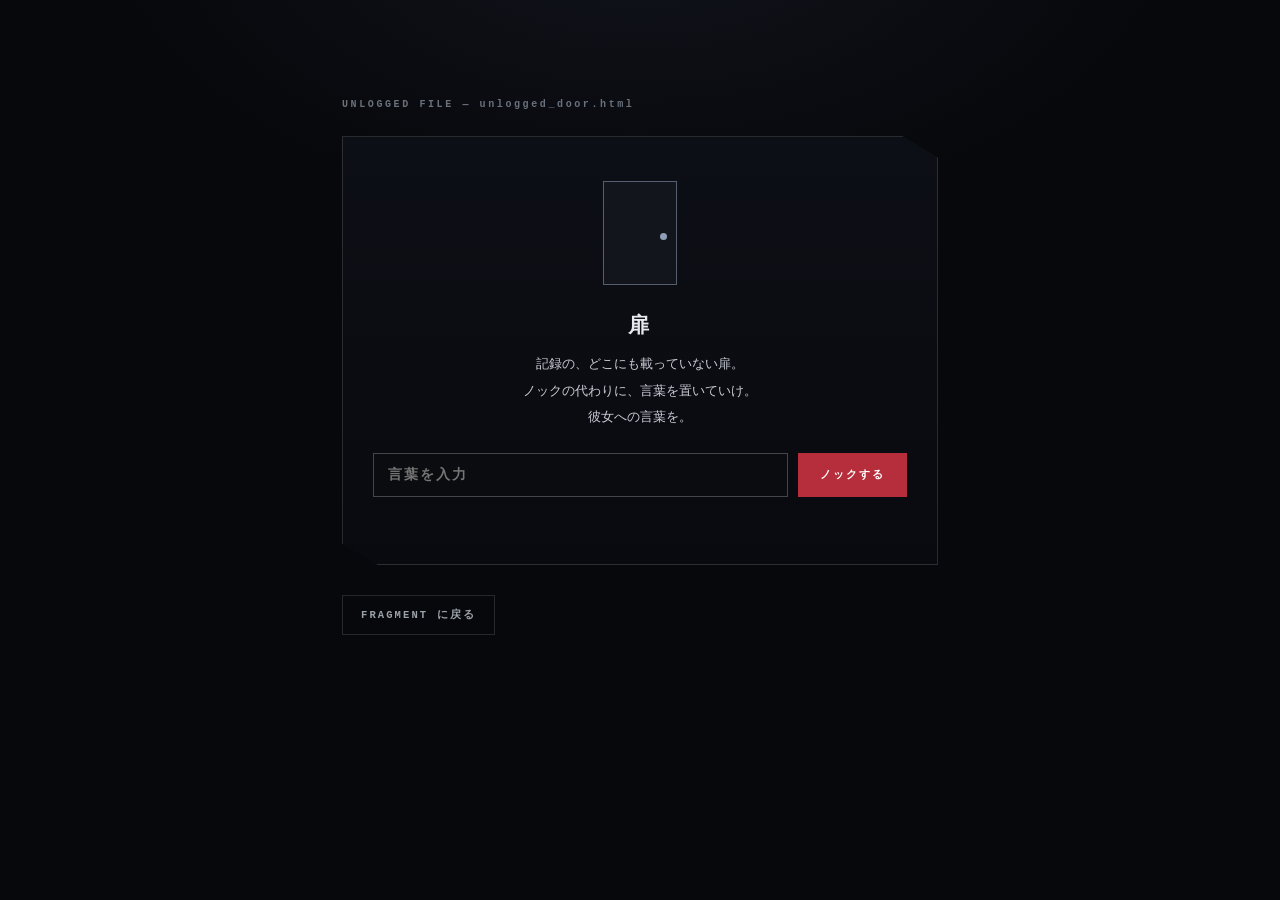
==== door.html @ a4ef2388 "Add files via upload" ====
<!doctype html>
<html lang="ja">
<head>
<meta charset="utf-8">
<meta name="viewport" content="width=device-width, initial-scale=1">
<title>unlogged_door</title>
<style>
  :root{--bg:#07080b;--panel:#101218;--line:rgba(255,255,255,.13);--paper:#e7e9ed;--muted:#9ba1aa;--dim:#69717c;--red:#b62e3b;--red-bright:#ff4d5e;--pale:#B8CDEB;--mono:Consolas,"Liberation Mono",monospace;--display:"Helvetica Neue",Arial,"Hiragino Kaku Gothic ProN",sans-serif}
  *{box-sizing:border-box}
  body{margin:0;background:radial-gradient(900px 520px at 50% -10%,#12141d 0%,var(--bg) 60%);color:var(--paper);font-family:"Hiragino Kaku Gothic ProN","Hiragino Sans","Noto Sans JP",sans-serif;min-height:100vh}
  ::selection{background:var(--red);color:#fff}
  main{max-width:640px;margin:0 auto;padding:11vh 22px 60px}
  .file-name{font:700 10px var(--mono);letter-spacing:.26em;color:var(--dim);margin:0 0 26px}
  .door{border:1px solid var(--line);background:linear-gradient(180deg,#0d0f16,#090a0f);padding:44px 30px 38px;text-align:center;clip-path:polygon(0 0,94% 0,100% 5%,100% 100%,6% 100%,0 95%)}
  .door-mark{width:74px;height:104px;margin:0 auto 26px;border:1px solid rgba(184,205,235,.4);position:relative;background:rgba(184,205,235,.03)}
  .door-mark::after{content:"";position:absolute;right:9px;top:50%;width:7px;height:7px;border-radius:50%;background:var(--pale);opacity:.75}
  .door-title{font:800 21px var(--display);letter-spacing:.14em;margin:0 0 12px}
  .door-text{font-size:13px;line-height:2.05;color:#c9ccd6;margin:0 0 22px;white-space:pre-line}
  .gate-form{display:flex;gap:10px;flex-wrap:wrap;justify-content:center}
  .gate-form input{background:#0b0c10;border:1px solid rgba(255,255,255,.24);color:var(--paper);font:600 14px var(--mono);letter-spacing:.14em;padding:12px 14px;outline:none;flex:1;min-width:180px}
  .gate-form input:focus{border-color:var(--red-bright)}
  .gate-form button{background:var(--red);color:#fff;border:0;font:700 11px var(--mono);letter-spacing:.18em;padding:0 22px;cursor:pointer;min-height:44px}
  .gate-form button:hover{background:var(--red-bright)}
  .gate-msg{font:11px var(--mono);letter-spacing:.12em;color:#ff8089;min-height:15px;margin:14px 0 0}
  .denied{animation:shake .32s ease}
  @keyframes shake{20%{transform:translateX(-6px)}45%{transform:translateX(5px)}70%{transform:translateX(-3px)}}
  .talk-line{font-size:15px;line-height:2.1;color:#dfe6f2;white-space:pre-line;margin:0 0 8px;animation:lineIn .7s ease both}
  .talk-line.dim{color:var(--muted);font-size:13px}
  @keyframes lineIn{from{opacity:0;transform:translateY(6px);filter:blur(2px)}to{opacity:1;transform:none;filter:none}}
  .choices{display:grid;gap:10px;margin-top:22px}
  .choice{background:transparent;border:1px solid rgba(184,205,235,.35);color:var(--pale);font:600 12.5px var(--mono);letter-spacing:.12em;padding:14px 16px;cursor:pointer;text-align:left}
  .choice:hover{border-color:var(--pale);background:rgba(184,205,235,.06);color:#fff}
  .piece-box{margin-top:26px;border:1px solid rgba(184,205,235,.4);background:rgba(184,205,235,.05);padding:20px}
  .piece-box .piece-tag{font:700 9.5px var(--mono);letter-spacing:.26em;color:var(--pale);margin:0 0 8px}
  .piece-box .piece-char{font-size:30px;color:#fff;margin:0}
  .back-link{display:inline-block;margin-top:30px;color:var(--muted);font:600 10.5px var(--mono);letter-spacing:.2em;text-decoration:none;border:1px solid var(--line);padding:12px 18px}
  .back-link:hover{color:var(--paper);border-color:rgba(255,255,255,.4)}
  .fadeout{animation:fadeOut 1.1s ease both}
  @keyframes fadeOut{to{opacity:.12;filter:blur(2px)}}
</style>
</head>
<body>
<main>
  <p class="file-name">UNLOGGED FILE — unlogged_door.html</p>

  <!-- ===== GATE ===== -->
  <section id="gateStage">
    <div class="door" id="doorBox">
      <div class="door-mark" aria-hidden="true"></div>
      <h1 class="door-title">扉</h1>
      <p class="door-text">記録の、どこにも載っていない扉。
ノックの代わりに、言葉を置いていけ。
彼女への言葉を。</p>
      <div class="gate-form">
        <input id="doorInput" type="text" placeholder="言葉を入力" autocomplete="off" spellcheck="false">
        <button id="doorButton" type="button">ノックする</button>
      </div>
      <p class="gate-msg" id="doorMsg"></p>
    </div>
    <a class="back-link" href="./">FRAGMENT に戻る</a>
  </section>

  <!-- ===== TALK ===== -->
  <section id="talkStage" hidden>
    <div class="door" style="text-align:left">
      <div id="talkLog"></div>
      <div class="choices" id="talkChoices"></div>
      <div id="talkReward"></div>
    </div>
    <a class="back-link" href="./">FRAGMENT に戻る</a>
  </section>
</main>

<script>
"use strict";
var $ = function (s) { return document.querySelector(s); };
function normalize(v) { return v.trim().replace(/[\s　]+/g, ""); }
var DOOR_ANSWERS = ["すきだよ", "スキダヨ"];
var loops = 0;

function openDoor() {
  $("#gateStage").hidden = true;
  $("#talkStage").hidden = false;
  startTalk();
}
function tryDoor() {
  var v = normalize($("#doorInput").value);
  var ok = DOOR_ANSWERS.some(function (a) { return normalize(a) === v; });
  if (ok) {
    openDoor();
  } else {
    $("#doorMsg").textContent = "違う。それは、彼女への言葉ではない。";
    var box = $("#doorBox");
    box.classList.remove("denied"); void box.offsetWidth; box.classList.add("denied");
  }
}
$("#doorButton").addEventListener("click", tryDoor);
$("#doorInput").addEventListener("keydown", function (e) { if (e.key === "Enter") tryDoor(); });

/* ===== dialogue ===== */
var log = $("#talkLog"), choices = $("#talkChoices"), reward = $("#talkReward");
function addLine(text, dim) {
  var p = document.createElement("p");
  p.className = "talk-line" + (dim ? " dim" : "");
  p.textContent = text;
  log.appendChild(p);
}
function setChoices(list) {
  choices.innerHTML = "";
  list.forEach(function (c) {
    var b = document.createElement("button");
    b.type = "button"; b.className = "choice"; b.textContent = c.label;
    b.addEventListener("click", c.fn);
    choices.appendChild(b);
  });
}
function coldLoop(line) {
  setChoices([]);
  addLine(line);
  window.setTimeout(function () {
    log.classList.add("fadeout");
    window.setTimeout(function () {
      log.innerHTML = ""; log.classList.remove("fadeout");
      loops++;
      startTalk();
    }, 1150);
  }, 1400);
}
function startTalk() {
  reward.innerHTML = "";
  addLine(loops === 0 ? "「……だれ？ こんな場所に、もう誰も来ないはずなのに。」" : "「……また、来たの。」");
  setChoices([
    { label: "ノエルに会いに来た", fn: stepMet },
    { label: "間違えた。帰る", fn: function () {
        setChoices([]);
        addLine("「そう。……さようなら。」");
        addLine("扉は、静かに閉じた。", true);
      } }
  ]);
}
function stepMet() {
  addLine("「私に？ 私はもう、死んだはずなのに。」");
  setChoices([
    { label: "忘れていない", fn: stepRemember },
    { label: "正直、もう忘れかけていた", fn: function () { coldLoop("「……知ってた。みんな、そうだよ。」"); } }
  ]);
}
function stepRemember() {
  addLine("「ほんとう？ じゃあ、覚えてる？ 私の好きだったもの。」");
  setChoices([
    { label: "静かな場所と、花", fn: stepGift },
    { label: "賑やかな場所と、歌", fn: function () { coldLoop("「違うよ。……やっぱり、忘れてる。」"); } }
  ]);
}
function stepGift() {
  setChoices([]);
  addLine("「……覚えてて、くれたんだ。」");
  window.setTimeout(function () {
    addLine("「じゃあ、これ。私の声の欠片。持ってって。」");
    addLine("「アルマに、届けて。」");
    localStorage.setItem("fragment2-door", "1");
    reward.innerHTML = '<div class="piece-box"><p class="piece-tag">VOICE FRAGMENT — 声の欠片を受け取った</p><p class="piece-char">導出文字「た」</p></div>';
  }, 1200);
}

/* already visited */
if (localStorage.getItem("fragment2-door") === "1") {
  $("#doorMsg").textContent = "";
  var note = document.createElement("p");
  note.className = "gate-msg";
  note.style.color = "#B8CDEB";
  note.textContent = "この扉は、もう開かれている。彼女の声の欠片は、あなたの手の中にある。";
  $("#doorBox").appendChild(note);
}
</script>
</body>
</html>
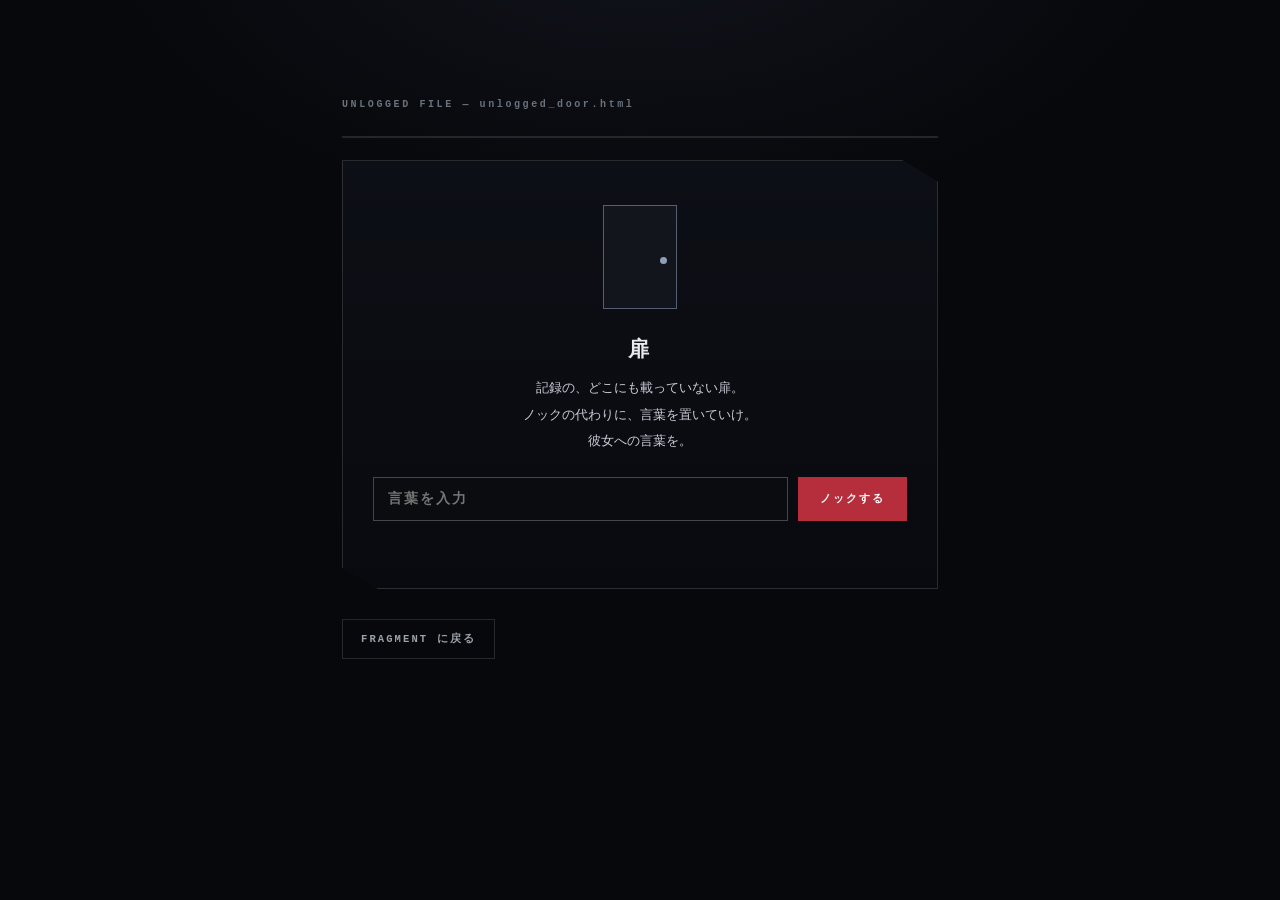
==== commit b99b15f5: "Add files via upload" ====
--- a/door.html
+++ b/door.html
@@ -45,6 +45,7 @@
 
   <!-- ===== GATE ===== -->
   <section id="gateStage">
+    <img src="images/noel_tv3.jpg" alt="" style="width:100%;border:1px solid rgba(255,255,255,.13);filter:saturate(.8) brightness(.9);display:block;margin-bottom:22px">
     <div class="door" id="doorBox">
       <div class="door-mark" aria-hidden="true"></div>
       <h1 class="door-title">扉</h1>
@@ -155,12 +156,11 @@
 function stepGift() {
   setChoices([]);
   addLine("「……覚えてて、くれたんだ。」");
-  window.setTimeout(function () {
-    addLine("「じゃあ、これ。私の声の欠片。持ってって。」");
-    addLine("「アルマに、届けて。」");
-    localStorage.setItem("fragment2-door", "1");
-    reward.innerHTML = '<div class="piece-box"><p class="piece-tag">VOICE FRAGMENT — 声の欠片を受け取った</p><p class="piece-char">導出文字「た」</p></div>';
-  }, 1200);
+  addLine("「じゃあ、これ。私の声の欠片。持ってって。」");
+  addLine("「アルマに、届けて。」");
+  addLine("「……あと、最奥の鍵は、白い花。内緒だよ。」", true);
+  localStorage.setItem("fragment2-door", "1");
+  reward.innerHTML = '<div class="piece-box"><p class="piece-tag">VOICE FRAGMENT — 声の欠片を受け取った</p><p class="piece-char">導出文字「た」</p></div>';
 }
 
 /* already visited */
